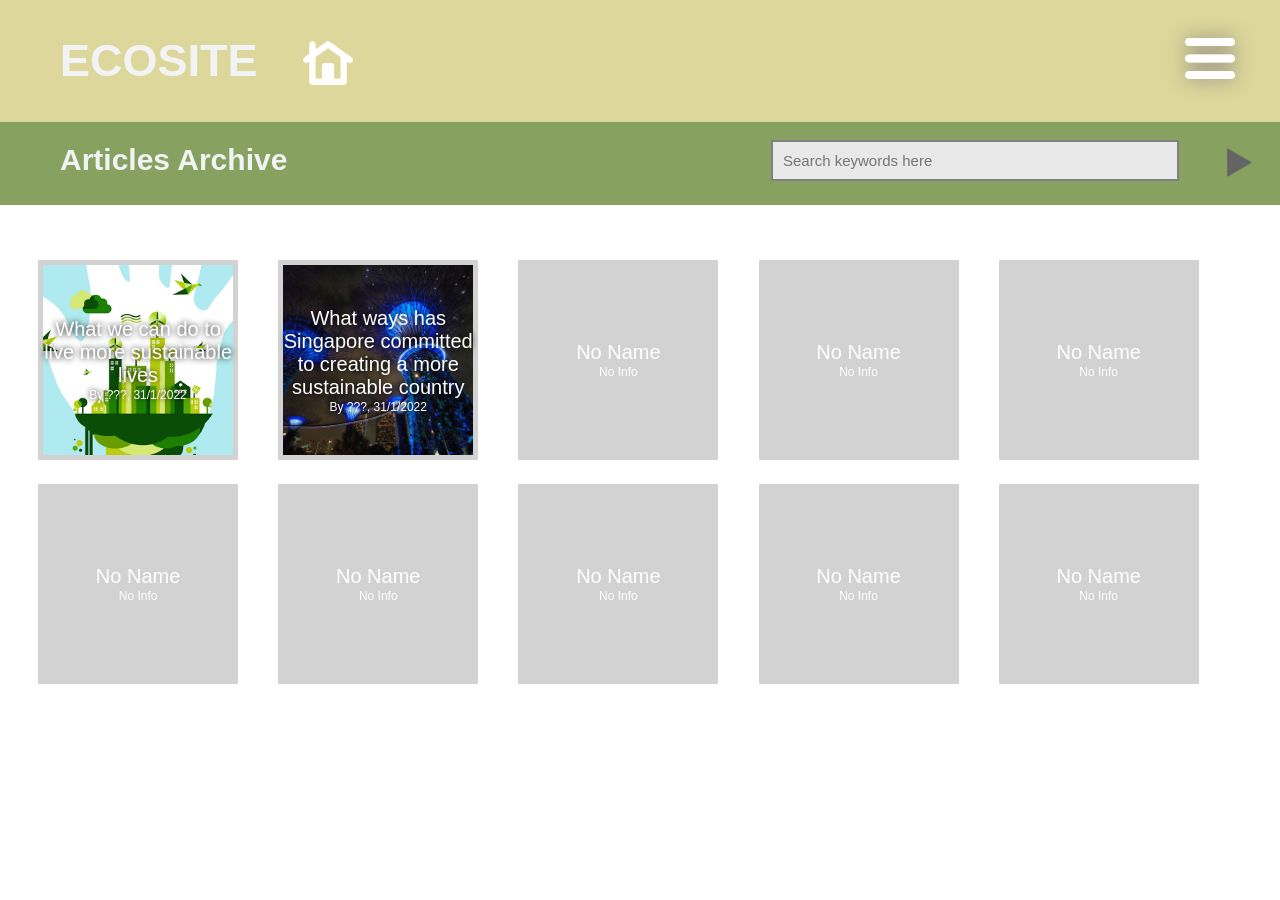
==== articles-archive.html @ 82ebcbeb "Host website on GitHub Trying to host website on GitHub." ====
<!DOCTYPE html>
<html lang="en">
<head>
    <meta charset="UTF-8">
    <meta http-equiv="X-UA-Compatible" content="IE=edge">
    <meta name="viewport" content="width=device-width, initial-scale=1.0">
    <title>Article Arcives</title>
    <script type="text/javascript" src="archivesJS.js"></script>
    <link rel="stylesheet" href="style.css">

    <link href="http://fonts.cdnfonts.com/css/bookman-old-style" rel="stylesheet">
    <link href="https://fonts.googleapis.com/css2?family=Roboto:wght@500&display=swap" rel="stylesheet">
</head>

<body id="articles-archive-body" class="main-body">
    <header class="top-bar">
        <h1 class="main-title">
            ECOSITE
        </h1>

        <a class="home-button" href="index.html"><img class="home-button-icon" src="images/home-icon.png"></a>

        <div class="hamburger-button"><img class="hamburger-button-icon" src="images/hamburger-bar.png"></div>

        <nav class="hamburger-menu">
            <button onclick="window.location.href='articles.html'" class="hamburger-link hamburger-articles-link">Articles</a>
            <button onclick="window.location.href='ecoChat.html'" class="hamburger-link hamburger-ecoChat-link">EcoChat</a>
            <button onclick="window.location.href='#'" class="hamburger-link hamburger-forum-link">Forum</a>
        </nav>
    </header>

    <header class="bottom-bar articles-bar">
        <h1 class="bar-title">
            Articles Archive
        </h1>

        <a class="article-inputButton"><img class="article-replyIcon" src="images/arrowButton.png"></a>
        <input id="search-article" class="archives-search" type="text" placeholder="Search keywords here" autocomplete="off" />
    </header>

    <section id="archive-search-results">
        <div id="archive-results-container" class="article-archives-list">
            
        </div>
    </section>

    <nav class="main-content articlesArchive-main-content">
        <nav class="articleArchives-container">
            <button class="articlesArchive-article" onclick="window.location.href='articles/article1.html'">
                <img class="articlesArchive-thumbnail" src="articles/article-images/article1.png">
                <section class="articlesArchive-text">
                    <span class="articlesArchive-article-name">What we can do to live more sustainable lives</span> <br>
                    <span class="articlesArchive-article-info">By ???, 31/1/2022</span>
                </section>
            </button>

            <button class="articlesArchive-article" onclick="window.location.href='articles/article2.html'">
                <img class="articlesArchive-thumbnail" src="articles/article-images/article2.jpg">
                <section class="articlesArchive-text">
                    <span class="articlesArchive-article-name">What ways has Singapore committed to creating a more sustainable country</span> <br>
                    <span class="articlesArchive-article-info">By ???, 31/1/2022</span>
                </section>
            </button>

            <button class="articlesArchive-article" onclick="window.location.href='#'">
                <span class="articlesArchive-article-name">No Name</span> <br>
                <span class="articlesArchive-article-info">No Info</span>
            </button>

            <button class="articlesArchive-article" onclick="window.location.href='#'">
                <span class="articlesArchive-article-name">No Name</span> <br>
                <span class="articlesArchive-article-info">No Info</span>
            </button>

            <button class="articlesArchive-article" onclick="window.location.href='#'">
                <span class="articlesArchive-article-name">No Name</span> <br>
                <span class="articlesArchive-article-info">No Info</span>
            </button>

            <button class="articlesArchive-article" onclick="window.location.href='#'">
                <span class="articlesArchive-article-name">No Name</span> <br>
                <span class="articlesArchive-article-info">No Info</span>
            </button>

            <button class="articlesArchive-article" onclick="window.location.href='#'">
                <span class="articlesArchive-article-name">No Name</span> <br>
                <span class="articlesArchive-article-info">No Info</span>
            </button>

            <button class="articlesArchive-article" onclick="window.location.href='#'">
                <span class="articlesArchive-article-name">No Name</span> <br>
                <span class="articlesArchive-article-info">No Info</span>
            </button>

            <button class="articlesArchive-article" onclick="window.location.href='#'">
                <span class="articlesArchive-article-name">No Name</span> <br>
                <span class="articlesArchive-article-info">No Info</span>
            </button>

            <button class="articlesArchive-article" onclick="window.location.href='#'">
                <span class="articlesArchive-article-name">No Name</span> <br>
                <span class="articlesArchive-article-info">No Info</span>
            </button>
        </nav>
    </nav>
</body>
</html>

<script type="text/javascript" src="hamburgerJS.js"></script>
---- style.css ----
/* CSS for scrollwheel */

/* width */
::-webkit-scrollbar {
    width: 10px;
}
  
/* Track */
::-webkit-scrollbar-track {
  box-shadow: inset 0 0 5px grey; 
  border-radius: 10px;
  background-color: rgb(190, 190, 190);
}
   
/* Handle */
::-webkit-scrollbar-thumb {
  background: rgb(130, 130, 130); 
  border-radius: 10px;
}
  
/* Handle on hover */
::-webkit-scrollbar-thumb:hover {
  background: #666666; 
}

/* CSS for index.html and other general elements */

.main-body {
    overflow-x: hidden;
}

.top-bar {
    overflow: hidden;
    background-color: #ded79b;
    position: fixed;
    top: 0;
    left: 0;
    width: 100%;
    z-index: 2;
}

.main-title {
    float: left;
    display: block;
    color: #f1f3f5;
    text-align: center;
    padding: 5px;
    padding-left: 60px;
    text-decoration: none;
    font-size: 45px;
    font-family: 'Arial Rounded MT', sans-serif;
}

.home-button {
    float: left;
    display: block;
    padding: 5px;
    display: flex;
    position: relative;
    top: 32.5px;
    left: 35px;
}

.home-button-icon {
    width: 50px;
}

.home-button-icon:hover {
    width: 55px;
    -webkit-filter: drop-shadow(0px 0px 3px grey);
    filter: drop-shadow(0px 0px 3px grey);
}

.hamburger-button {
    float: right;
    display: block;
    cursor: pointer;
    padding: 5px;
    display: flex;
    position: relative;
    top: 32.5px;
    right: 40px;
}

.hamburger-button-icon {
    width: 50px;
    -webkit-filter: drop-shadow(0px 0px 10px grey);
    filter: drop-shadow(0px 0px 10px grey);
}

.hamburger-button-icon:hover {
    width: 55px;
    -webkit-filter: drop-shadow(0px 0px 13px rgb(80, 80, 80));
    filter: drop-shadow(0px 0px 13px rgb(80, 80, 80));
}

.hamburger-menu {
    display: flex;
    flex-direction: column;
    align-items: center;
    position: fixed;
    right: -100%;
    top: 100px;
    background-color: #d2d2d2;
    width: 20%;
    border-radius: 10px;
    box-shadow: 0 10px 27px rgba(0, 0, 0, 0.05);
}

.hamburger-link {
    font-size: 20px;
    font-family: 'Arial Rounded MT', sans-serif;
    text-align: center;
    width: 75%;
    border: none;
    border-radius: 10px;
    padding: 10px;
    margin: 8px;
    box-shadow: 0px 0px 10px grey;
}

.hamburger-link:hover {
    box-shadow: 0px 0px 20px black;
}

.hamburger-articles-link {
    margin-top: 30px;
    background-color: #d4e0c2;
}

.hamburger-ecoChat-link {
    background-color: #bcdac1;
}

.hamburger-forum-link {
    margin-bottom: 30px;
    background-color: #c3d3ad;
}

.hamburger-menu.active {
    right: 10px;
}

#contactUsButton {
    float: right;
    position: relative;
    top: 85px;
    display: block;
    padding: 2px;
    padding-right: 10px;
    font-size: 30px;
    font-family: 'Bahnschrift', 'sans-serif';
    border: none;
    color: #000000;
    background: none;
}

#contactUsButton:hover {
    font-size: 32px;
    text-shadow: 0px 0px 3px grey;
}

.bottom-bar {
    overflow: hidden;
    position: fixed;
    top: 120px;
    left: 0;
    width: 100%;
    z-index: 0.9;
}

.bar-title {
    float: left;
    display: block;
    color: #f1f3f5;
    text-align: center;
    padding: 3px;
    padding-left: 60px;
    text-decoration: none;
    font-size: 30px;
    font-family: 'Arial Rounded MT', sans-serif;
}

.main-content {
    margin-top: 125px;
}

.nav-button {
    width: 270px;
    height: 270px;
    position: absolute;
    border-style: none;
    border-radius: 100%;
    border: none;
    font-family: 'Arial Rounded MT', sans-serif;
    color: #e9ecef;
}

.nav-button:hover {
    width: 280px;
    height: 280px;
    box-shadow: -5px 5px 25px grey;
}

.nav-text {
    display: inline-block;
    vertical-align: middle;
    max-width: 90%;
    font-size: 40px;
}

#articlesButton {
    background-color: #a5d2c5;
    top: 150px;
    left: -30px;
}

#ecoChatButton {
    background-color: #c5d5b0;
    top: 440px;
    left: 30px;
}

#forumButton {
    background-color: #bfdec4;
    top: 420px;
    left: 320px;
}

#main-info {
    font-family: 'Arial Rounded MT', sans-serif;
    color: #000000;
    max-width: 50%;
    font-size: 23px;
    position: absolute;
    top: 170px;
    left: 370px;
}

#index-images {
    display: flex;
    flex-direction: column;
    align-items: flex-end;
    position: relative;
    top: 30px;
    left: 150px;
    z-index: -1;
}

.index-image {
    border-radius: 150px;
}

#index-image-1 {
    width: 35%;
    left: 270px;
}

#index-image-2 {
    width: 45%;
    left: 220px;
}

/* CSS for contactUs.html */

#contactUs-content {
    display: flex;
    flex-direction: column;
    align-items: center;
    position: relative;
    top: 15px;
}

#contactUs-title {
    color: #000000;
    text-align: center;
    margin: 20px;
    font-size: 45px;
    font-family: 'Arial Rounded MT', sans-serif;
    position: relative;
    top: 15px;
}

#contactUs-icons-container {
    display: flex;
    justify-content: space-around;
    align-items: center;
    width: 50%;
    position: relative;
    top: 50px;
}

.contactUs-icons-image {
    width: 95px;
    height: auto;
    display: block;
    margin-left: auto;
    margin-right: auto;
}

.contactUs-icons-image:hover {
    width: 98px;
    -webkit-filter: drop-shadow(0px 0px 3px grey);
    filter: drop-shadow(0px 0px 3px grey);

    position: relative;
    bottom: 1px;
    right: 1px;
}

#contactUs-emails-container {
    display: flex;
    flex-direction: column;
    align-items: center;
    width: 70%;
    position: relative;
    top: 100px;
}

.contactUs-email {
    color: #000000;
    text-align: center;
    margin: 10px;
    font-size: 20px;
    font-family: 'Arial Rounded MT', sans-serif;
}

/* CSS for articles.html */

.articles-bar {
    background-color: #87a260;
    z-index: 1;
}

#articles-body {
    display: flex;
    justify-content: center;
}

.articles-main-content {
    margin-top: 245px;
}

.articlePanels-container {
    display: flex;
    justify-content: space-around;
    width: 95%;
    padding: 10px;
}

.articlePanel {
    height: 400px;
    width: 250px;
    border-style: none;
    border: none;
    padding: 5px;
    margin: 12px;
    font-family: 'Arial Rounded MT', sans-serif;
    color: #2a2920;
    background-color: #d2d2d2;
}

.articlePanel-title {
    font-size: 30px;
}

.articlePanel-description {
    font-size: 18px;
}

.articlePanel-thumbnail {
    height: 100%;
    width: 100%;
    object-fit: cover;
}

.articlePanel:hover {
    height: 403px;
    width: 253px;
    box-shadow: 0px 0px 25px grey;
}

/* CSS for ecoChat.html */

.ecoChat-bar {
    background-color: #87a260;
}

#ecoChat-box {
    display: flex;
    flex-direction: column;
    align-items: center;
    background-color: #a5c3ba;
    padding: 10px;
    margin: auto;
    margin-top: 230px;
    width: 80%;
    border-radius: 50px;
}

#ecoChat-textbox {
    display: flex;
    flex-direction: column;
    padding: 10px;
    height: 350px;
    border-radius: 20px;
    margin-top: 30px;
    margin-bottom: 20px;
    width: 95%;
    overflow-y: scroll;
    overflow-x: hidden;
}

#ecoChat-inputs {
    display: flex;
    justify-content: space-between;
    width: 75%;
    overflow: hidden;
}

#ecoChat-inputbox {
    padding: 10px;
    border-radius: 12.5px;
    margin-bottom: 20px;
    width: 80%;
    background-color: #E1E1E1;
    border: none;
    outline: none;
}

.ecoChat-replyIcon {
    position: relative;
    top: 4px;
    right: 50px;
    width: 25px;
    height: auto;
    display: block;
    margin-left: auto;
    margin-right: auto;
}

.ecoChat-replyIcon:hover {
    -webkit-filter: drop-shadow(0px 0px 5px grey);
    filter: drop-shadow(0px 0px 5px grey);
}

#ecoChat-inputButton {
    color: #d2d2d2;
}

.botIcon {
    display: flex;
    align-self: flex-start;
    padding: 10px;
    background-color: #808080;
    border-radius: 100%;
    margin: 5px;
    margin-left: 10px;
    width: 50px;
    height: 50px;
}

.botReply {
    display: flex;
    flex-direction: column;
    align-self: flex-start;
    padding: 10px;
    border-radius: 10px;
    margin: 10px;
    max-width: 45%;
    word-wrap: break-word;
    background-color: #d2d2d2;
}

.userIcon {
    display: flex;
    align-self: flex-end;
    padding: 10px;
    background-color: #808080;
    border-radius: 100%;
    margin: 5px;
    margin-left: 10px;
    width: 50px;
    height: 50px;
}

.userReply {
    display: flex;
    flex-direction: column;
    align-self: flex-end;
    padding: 10px;
    border-radius: 10px;
    margin: 10px;
    max-width: 45%;
    word-wrap: break-word;
    background-color: #d2d2d2;
}

/* CSS for articles-archive.html */

#articles-archive-body {
    display: flex;
    flex-direction: column;
    align-items: center;
}

.articlesArchive-main-content {
    margin-top: 10px;
}

.articleArchives-container {
    display: flex;
    justify-content: space-around;
    flex-wrap: wrap;
    width: 95%;
    padding: 10px;
}

.articlesArchive-article {
    height: 200px;
    width: 200px;
    border-style: none;
    border: none;
    padding: 5px;
    margin: 12px;
    font-family: 'Arial Rounded MT', sans-serif;
    color: #2a2920;
    background-color: #d2d2d2;
    z-index: 0;

    filter: drop-shadow(0px 0px 0px grey);
}

.articlesArchive-thumbnail {
    height: 100%;
    width: 100%;
    object-fit: cover;
}

.articlesArchive-article:hover {
    -webkit-filter: drop-shadow(0px 0px 3px grey);
    filter: drop-shadow(0px 0px 3px grey);
}

.articlesArchive-text {
    width: 95%;
    position: absolute;
    top: 50%;
    left: 50%;
    transform: translate(-50%, -50%);
    -webkit-filter: drop-shadow(0px 0px 3px black);
    filter: drop-shadow(0px 0px 3px black);
}

.articlesArchive-article-name {
    font-size: 20px;
    color: white;
}

.articlesArchive-article-info {
    font-size: 12px;
    color: white;
}

.archives-search {
    outline: none;
    border-style: solid;
    border-width: 2px;
    border-color: #808080;
    float: right;
    display: block;
    background-color: #e9e9e9;
    padding: 10px;
    margin: 20px;
    width: 30%;
    text-decoration: none;
    font-size: 15px;
    font-family: 'Arial Rounded MT', sans-serif;
}

.article-replyIcon {
    height: auto;
    float: right;
    display: block;
    margin: 28px;
    width: 25px;
}

.article-replyIcon:hover {
    -webkit-filter: drop-shadow(0px 0px 5px grey);
    filter: drop-shadow(0px 0px 5px grey);
}

#archive-search-results {
    display: flex;
    flex-direction: column;
    align-items: center;
    margin-top: 200px;
    width: 95%;
}

#archive-results-container {
    display: flex;
    justify-content: start;
    flex-wrap: wrap;
    width: 95%;
    padding: 10px;
}

#search-results-title {
    font-family: 'Arial Rounded MT', sans-serif;
    font-weight: bold;
    font-size: 30px;
}

/* CSS for articles */

.article-main-content {
    margin-top: 125px;
    display: flex;
    flex-direction: column;
    align-items: center;
}

.article-title {
    font-size: 45px;
    font-family: 'Bahnschrift', 'sans-serif';
    width: 80%;
    color: rgb(58, 58, 58);
}

.article-subtitle {
    font-size: 23px;
    font-family: 'Bahnschrift', 'sans-serif';
    width: 80%;
    color: rgb(58, 58, 58);
    position: relative;
    bottom: 30px;
}

.article-top {
    display: flex;
    justify-content: center;
    width: 95%;
}

.article-top-text {
    display: flex;
    flex-direction: column;
    align-items: center;
    width: 50%;
}

.article-bottom {
    display: flex;
    flex-direction: column;
    align-items: center;
    width: 95%;
}

.article-text {
    font-size: 20px;
    font-family: 'Arial Rounded MT', sans-serif;
    width: 100%;
}

.article-list {
    font-size: 20px;
    font-family: 'Arial Rounded MT', sans-serif;
}

.article-text-title {
    font-size: 23px;
    font-family: 'Arial Rounded MT', sans-serif;
    text-decoration: underline;
}

.article-image {
    width: 50%;
    margin: 20px;
    object-fit: contain;
}
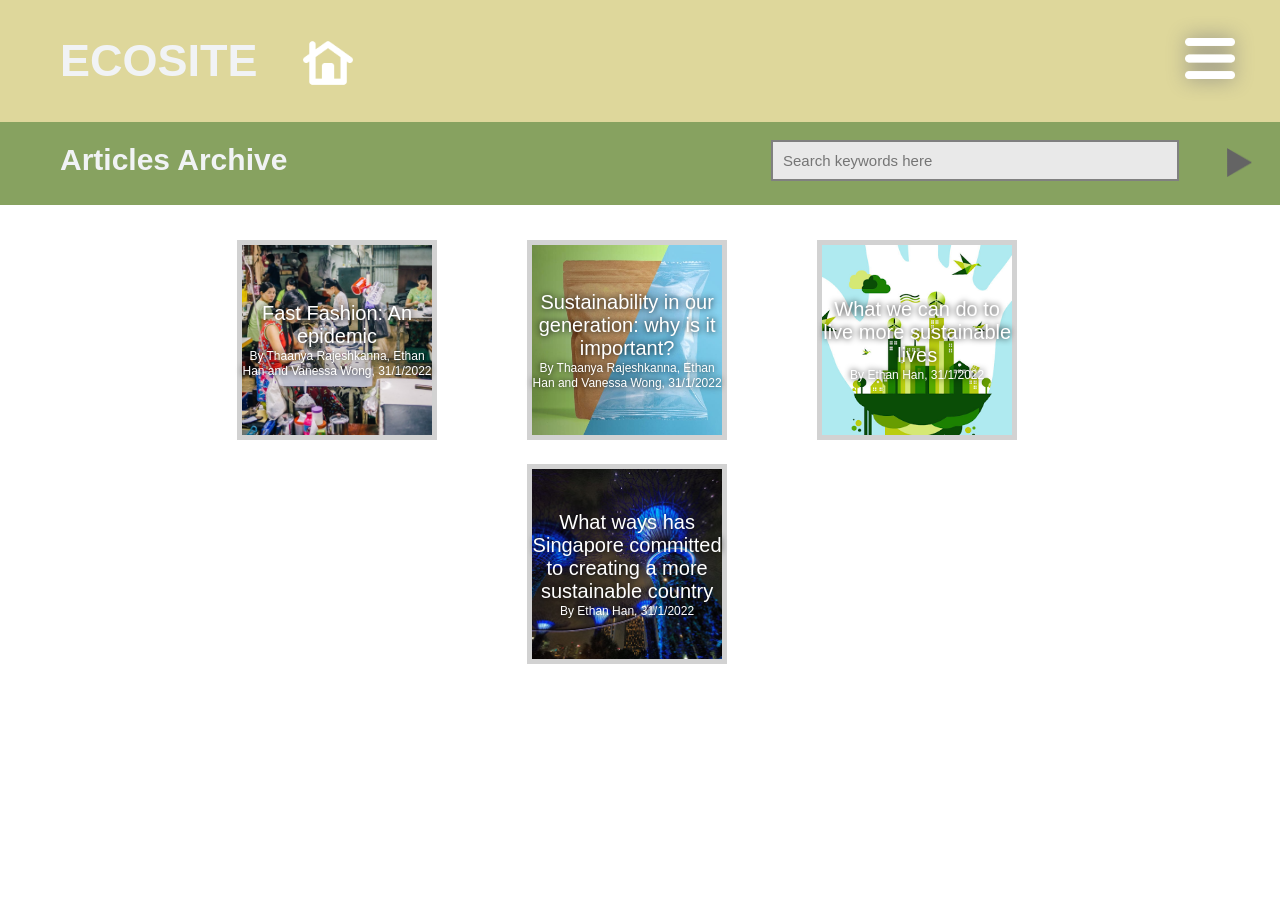
==== commit 57d592c8: "Update 2" ====
--- a/articles-archive.html
+++ b/articles-archive.html
@@ -39,67 +39,41 @@
     </header>
 
     <section id="archive-search-results">
-        <div id="archive-results-container" class="article-archives-list">
-            
-        </div>
+        
     </section>
 
     <nav class="main-content articlesArchive-main-content">
         <nav class="articleArchives-container">
             <button class="articlesArchive-article" onclick="window.location.href='articles/article1.html'">
-                <img class="articlesArchive-thumbnail" src="articles/article-images/article1.png">
+                <img class="articlesArchive-thumbnail" src="articles/article-images/article1.jpg">
                 <section class="articlesArchive-text">
-                    <span class="articlesArchive-article-name">What we can do to live more sustainable lives</span> <br>
-                    <span class="articlesArchive-article-info">By ???, 31/1/2022</span>
+                    <span class="articlesArchive-article-name">Fast Fashion: An epidemic</span> <br>
+                    <span class="articlesArchive-article-info">By Thaanya Rajeshkanna, Ethan Han and Vanessa Wong, 31/1/2022</span>
                 </section>
             </button>
 
             <button class="articlesArchive-article" onclick="window.location.href='articles/article2.html'">
                 <img class="articlesArchive-thumbnail" src="articles/article-images/article2.jpg">
                 <section class="articlesArchive-text">
-                    <span class="articlesArchive-article-name">What ways has Singapore committed to creating a more sustainable country</span> <br>
-                    <span class="articlesArchive-article-info">By ???, 31/1/2022</span>
+                    <span class="articlesArchive-article-name">Sustainability in our generation: why is it important?</span> <br>
+                    <span class="articlesArchive-article-info">By Thaanya Rajeshkanna, Ethan Han and Vanessa Wong, 31/1/2022</span>
                 </section>
             </button>
 
-            <button class="articlesArchive-article" onclick="window.location.href='#'">
-                <span class="articlesArchive-article-name">No Name</span> <br>
-                <span class="articlesArchive-article-info">No Info</span>
+            <button class="articlesArchive-article" onclick="window.location.href='articles/article3.html'">
+                <img class="articlesArchive-thumbnail" src="articles/article-images/article3.png">
+                <section class="articlesArchive-text">
+                    <span class="articlesArchive-article-name">What we can do to live more sustainable lives</span> <br>
+                    <span class="articlesArchive-article-info">By Ethan Han, 31/1/2022</span>
+                </section>
             </button>
 
-            <button class="articlesArchive-article" onclick="window.location.href='#'">
-                <span class="articlesArchive-article-name">No Name</span> <br>
-                <span class="articlesArchive-article-info">No Info</span>
-            </button>
-
-            <button class="articlesArchive-article" onclick="window.location.href='#'">
-                <span class="articlesArchive-article-name">No Name</span> <br>
-                <span class="articlesArchive-article-info">No Info</span>
-            </button>
-
-            <button class="articlesArchive-article" onclick="window.location.href='#'">
-                <span class="articlesArchive-article-name">No Name</span> <br>
-                <span class="articlesArchive-article-info">No Info</span>
-            </button>
-
-            <button class="articlesArchive-article" onclick="window.location.href='#'">
-                <span class="articlesArchive-article-name">No Name</span> <br>
-                <span class="articlesArchive-article-info">No Info</span>
-            </button>
-
-            <button class="articlesArchive-article" onclick="window.location.href='#'">
-                <span class="articlesArchive-article-name">No Name</span> <br>
-                <span class="articlesArchive-article-info">No Info</span>
-            </button>
-
-            <button class="articlesArchive-article" onclick="window.location.href='#'">
-                <span class="articlesArchive-article-name">No Name</span> <br>
-                <span class="articlesArchive-article-info">No Info</span>
-            </button>
-
-            <button class="articlesArchive-article" onclick="window.location.href='#'">
-                <span class="articlesArchive-article-name">No Name</span> <br>
-                <span class="articlesArchive-article-info">No Info</span>
+            <button class="articlesArchive-article" onclick="window.location.href='articles/article4.html'">
+                <img class="articlesArchive-thumbnail" src="articles/article-images/article4.jpg">
+                <section class="articlesArchive-text">
+                    <span class="articlesArchive-article-name">What ways has Singapore committed to creating a more sustainable country</span> <br>
+                    <span class="articlesArchive-article-info">By Ethan Han, 31/1/2022</span>
+                </section>
             </button>
         </nav>
     </nav>
--- a/style.css
+++ b/style.css
@@ -613,6 +613,13 @@
     font-size: 30px;
 }
 
+#search-results-no-results {
+    font-family: 'Arial Rounded MT', sans-serif;
+    font-weight: bold;
+    font-size: 30px;
+    color: #444444;
+}
+
 /* CSS for articles */
 
 .article-main-content {
@@ -638,6 +645,11 @@
     bottom: 30px;
 }
 
+.article-subtitle:hover {
+    -webkit-filter: drop-shadow(0px 0px 5px grey);
+    filter: drop-shadow(0px 0px 5px grey);
+}
+
 .article-top {
     display: flex;
     justify-content: center;
@@ -679,4 +691,122 @@
     width: 50%;
     margin: 20px;
     object-fit: contain;
+}
+
+/* CSS for newsletter */
+
+#newsletter-popup-container {
+    position: fixed;
+    right: -200%;
+    z-index: 3;
+
+    padding: 10px;
+    border-style: solid;
+    border-color: #7e58ee;
+    border-width: 5px;
+    background-color: white;
+
+    display: flex;
+    flex-direction: column;
+    align-items: center;
+}
+
+#newsletter-popup-container.active {
+    right: auto;
+    top:  50%;
+    left: 50%;
+    transform: translate(-50%,-50%);
+}
+
+#newsletter-popup-close-button {
+    margin-top: 10px;
+    text-align: center;
+    font-family: 'Arial Rounded MT', sans-serif;
+    font-size: 25px;
+    margin: 5px;
+    background: none;
+    border: none;
+}
+
+#newsletter-popup-close-button:hover {
+    margin-top: 5px;
+    font-size: 30px;
+    -webkit-filter: drop-shadow(0px 0px 5px grey);
+    filter: drop-shadow(0px 0px 5px grey);
+}
+
+#newsletter-popup-title {
+    font-size: 30px;
+    font-family: 'Arial Rounded MT', sans-serif;
+    text-align: center;
+}
+
+#newsletter-popup-description {
+    font-size: 20px;
+    font-family: 'Arial Rounded MT', sans-serif;
+    text-align: center;
+}
+
+#newsletter-popup-input {
+    outline: none;
+    border-style: none;
+    display: block;
+    background-color: #e9e9e9;
+    padding: 3px;
+    margin: 5px;
+    margin-bottom: 10px;
+    width: 50%;
+    text-decoration: none;
+    font-size: 15px;
+    font-family: 'Arial Rounded MT', sans-serif;
+}
+
+#newsletter-popup-submit-button {
+    border: none;
+    background-color: #868e96;
+    padding: 3px;
+    border-radius: 20px;
+    width: 25%;
+}
+
+#newsletter-popup-submit-button:hover {
+    -webkit-filter: drop-shadow(0px 0px 5px grey);
+    filter: drop-shadow(0px 0px 5px grey);
+}
+
+/* CSS for our authors */
+
+#our-authors-container {
+    display: flex;
+    justify-content: space-between;
+    width: 85%;
+}
+
+.author-profile {
+    display: flex;
+    flex-direction: column;
+    align-items: center;
+    width: 40%;
+    margin-left: 20px;
+    margin-right: 20px;
+}
+
+.author-image {
+    padding: 100px;
+    background-color: #d2d2d2;
+    border-radius: 50%;
+}
+
+.author-title {
+    font-size: 30px;
+    font-family: 'Arial Rounded MT', sans-serif;
+    text-align: center;
+}
+
+.author-info {
+    font-size: 25px;
+    font-family: 'Arial Rounded MT', sans-serif;
+    text-align: center;
+    position: relative;
+    bottom: 30px;
 }
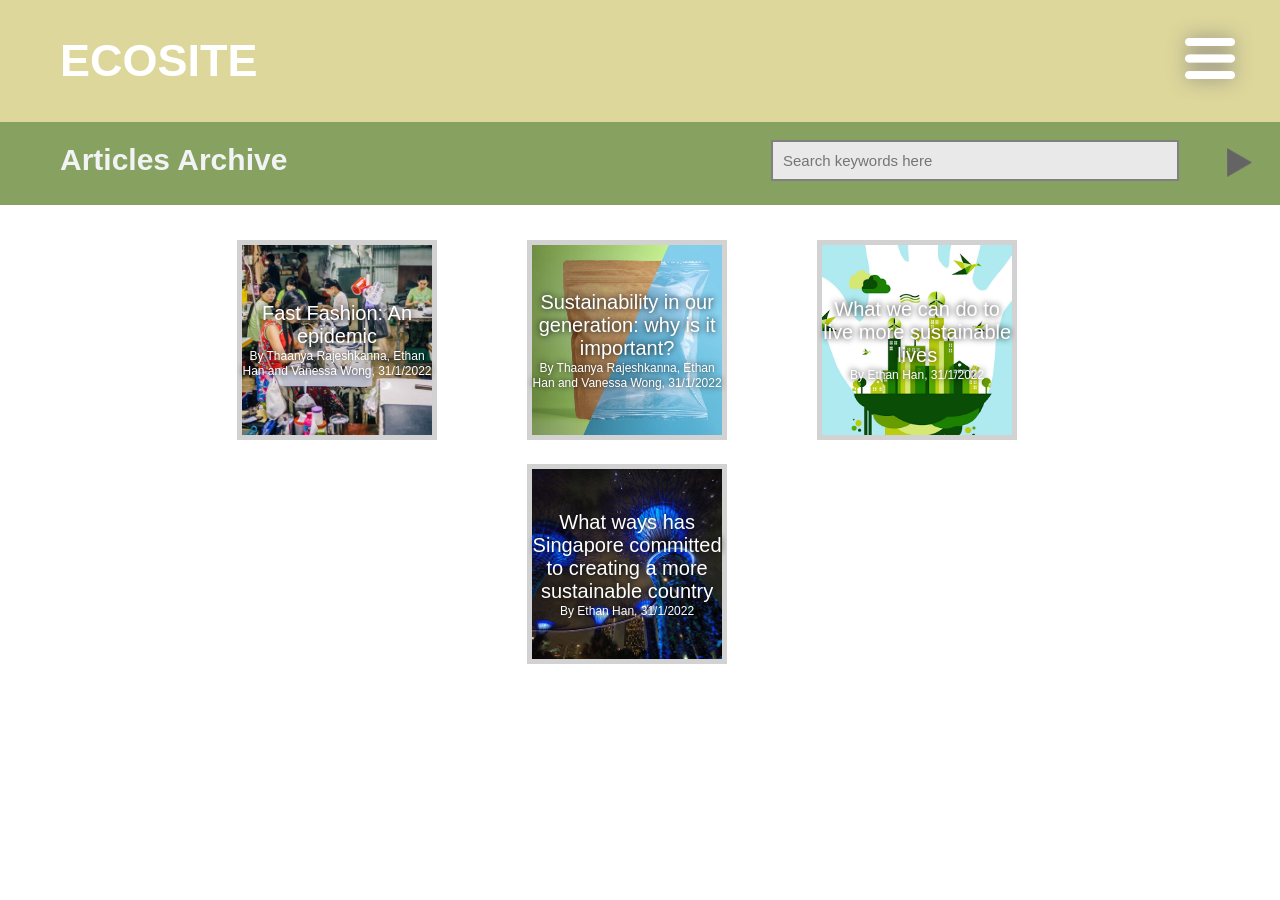
==== commit 888cb636: "Made "ECOSITE" button clickable to return to homepage" ====
--- a/articles-archive.html
+++ b/articles-archive.html
@@ -15,17 +15,18 @@
 <body id="articles-archive-body" class="main-body">
     <header class="top-bar">
         <h1 class="main-title">
-            ECOSITE
+            <a href="index.html" style="text-decoration: none; color: white;">
+                ECOSITE
+            </a>
         </h1>
 
-        <a class="home-button" href="index.html"><img class="home-button-icon" src="images/home-icon.png"></a>
+        <!-- <a class="home-button" href="index.html"><img class="home-button-icon" src="images/home-icon.png"></a> -->
 
         <div class="hamburger-button"><img class="hamburger-button-icon" src="images/hamburger-bar.png"></div>
 
         <nav class="hamburger-menu">
             <button onclick="window.location.href='articles.html'" class="hamburger-link hamburger-articles-link">Articles</a>
             <button onclick="window.location.href='ecoChat.html'" class="hamburger-link hamburger-ecoChat-link">EcoChat</a>
-            <button onclick="window.location.href='#'" class="hamburger-link hamburger-forum-link">Forum</a>
         </nav>
     </header>
 
--- a/style.css
+++ b/style.css
@@ -104,7 +104,7 @@
     background-color: #d2d2d2;
     width: 20%;
     border-radius: 10px;
-    box-shadow: 0 10px 27px rgba(0, 0, 0, 0.05);
+    box-shadow: 0px 0px 20px black;
 }
 
 .hamburger-link {
@@ -130,11 +130,7 @@
 
 .hamburger-ecoChat-link {
     background-color: #bcdac1;
-}
-
-.hamburger-forum-link {
     margin-bottom: 30px;
-    background-color: #c3d3ad;
 }
 
 .hamburger-menu.active {
@@ -709,6 +705,7 @@
     display: flex;
     flex-direction: column;
     align-items: center;
+    box-shadow: 0px 0px 20px black;
 }
 
 #newsletter-popup-container.active {
